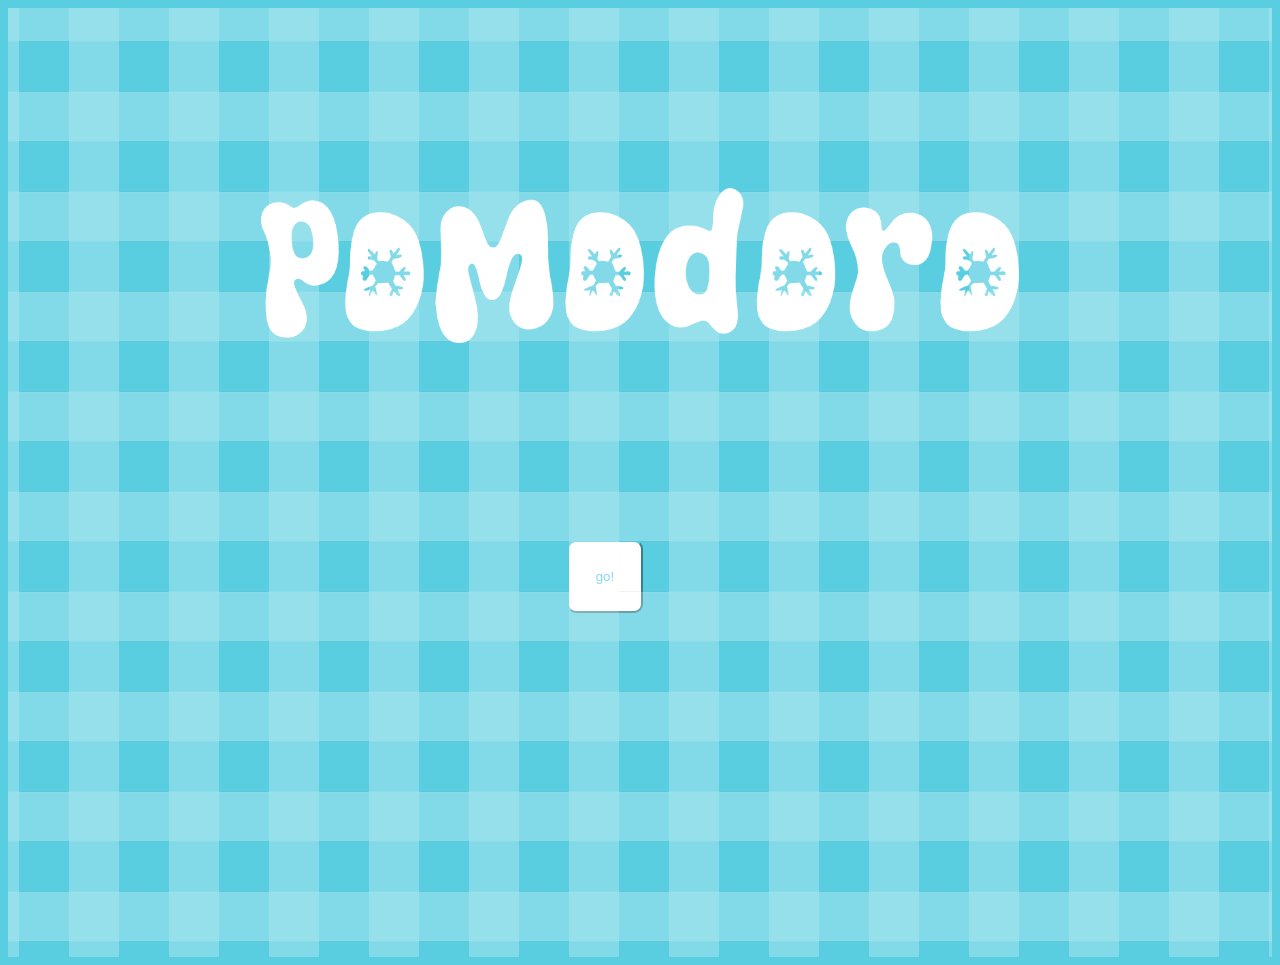
==== index.html @ dfe1a88e "landing page" ====
<!DOCTYPE html>
<html lang="en">
    <head>
        <meta charset="UTF-8">
        <meta name="viewport" content="width=device-width, initial-scale=1.0">
        <link rel="stylesheet" href="style.css">
    </head>

    <body class="landing">
        <div class="wrapper">
            <img src="assets/grid.png" alt="grid overlay" class="grid">
            <img src="assets/pomodoro.png" alt="logo" class="logo">
        </div>
        
        <a href="timer.html">
        <button class="go">go!</button>
        </a>
    </body>
</html>
---- style.css ----
html,body {
    overflow: hidden;
}


.landing{
    background-color: #59cee0
}

.wrapper{
    position: relative;
    display: grid;
    z-index: 1;
    justify-content: center;
}

.grid{
    position: relative;
    max-width: fit-content;
    max-height: auto;
}

.logo{
    position: absolute;
    justify-self: center;
    justify-content: center;
    max-width: 60%;
    top: 20vh;
}

.go{
    background-color: white;
    border-radius: 1vh;
    border-color: #59cee0;
    color: #59cee0;
    padding: 3vh;
    justify-content: center;
    justify-self: center;
    position: absolute;
    top: 60vh;
    left: 42.5em;
}

.timerBody{
    background-color: #59cee0;
}
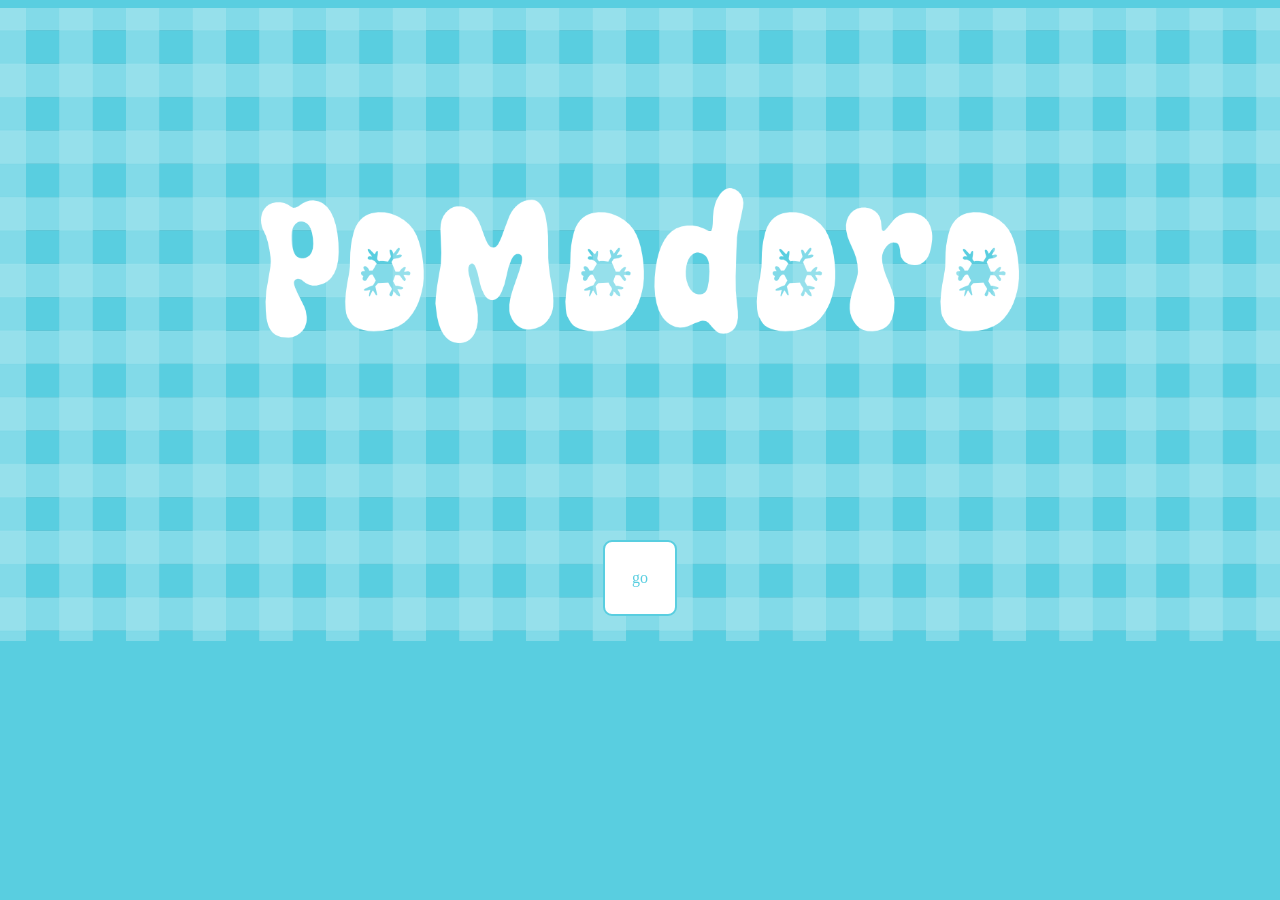
==== commit 813a60c6: "framework" ====
--- a/index.html
+++ b/index.html
@@ -8,12 +8,12 @@
 
     <body class="landing">
         <div class="wrapper">
-            <img src="assets/grid.png" alt="grid overlay" class="grid">
+            <img src="assets/grid.png" class="grid">
             <img src="assets/pomodoro.png" alt="logo" class="logo">
         </div>
         
-        <a href="timer.html">
-        <button class="go">go!</button>
+        <a class="go" href="timer.html">
+            go
         </a>
     </body>
 </html>
--- a/style.css
+++ b/style.css
@@ -1,6 +1,6 @@
-html,body {
+/*html,body {
     overflow: hidden;
-}
+}*/
 
 
 .landing{
@@ -16,8 +16,10 @@
 
 .grid{
     position: relative;
-    max-width: fit-content;
-    max-height: auto;
+    max-width: 100vw;
+    max-height: 200vh;
+    background-size: cover;
+    pointer-events: none;
 }
 
 .logo{
@@ -26,21 +28,122 @@
     justify-content: center;
     max-width: 60%;
     top: 20vh;
+    pointer-events: none;
 }
 
 .go{
+    display: block;
     background-color: white;
     border-radius: 1vh;
-    border-color: #59cee0;
+    border: 2px solid #59cee0;
     color: #59cee0;
+    font: inherit;
+    text-decoration: none;
     padding: 3vh;
     justify-content: center;
     justify-self: center;
     position: absolute;
     top: 60vh;
-    left: 42.5em;
+    left: 50%;
+    transform: translateX(-50%);
+    z-index: 2;
+    cursor: pointer;
 }
 
 .timerBody{
     background-color: #59cee0;
-}+}
+
+.globeContainer{
+    max-width: 80%;
+    height: auto;
+}
+
+.globe{
+    position: absolute;
+    justify-self: center;
+    left: 10vh;
+    top: 10vh;
+    z-index: 2;
+    max-width: 70vh;
+    max-height: auto;
+    display: block;
+}
+
+.timerBlock{
+    background-color: #ffffff;
+    border-radius: 10px;
+    border: 5px solid #00c1df;
+    z-index: 2;
+    position: absolute;
+    justify-self: center;
+    left: 85vh;
+    top: 8vh;
+    height: 28vh;
+    width: 80vh;
+    display: block;
+    align-content: center;
+    text-align: center;
+    font-size: 25vh;
+}
+
+.input{
+    position: absolute;
+    z-index: 2;
+    left: 105vh;
+    top: 40vh;
+}
+
+.input::-webkit-inner-spin-button
+.input::-webkit-outer-spin-button{
+    -webkit-appearance: none;
+    margin: 0;
+}
+
+.input:hover::-webkit-inner-spin-button,
+.input:hover::-webkit-outer-spin-button{
+        -webkit-appearance: none;
+        margin: 0;
+    }
+
+.playlist{
+    max-width: 80vh;
+    height: 40vh;
+    position: absolute;
+    left: 85vh;
+    top: 45vh;
+    z-index: 2;
+}
+
+
+.snowman{
+    scale: 15%;
+    max-width: 25vh;
+    height: 25vh;
+    max-height: 25vh;
+    position: absolute;
+    left: 75vh;
+    top: 60vh;
+    z-index: 2;
+    border-radius: 10px;
+}
+
+.snowmanImg{
+    border-radius: 100px;
+}
+
+.scene{
+    background-color: #ffffff;
+    border-radius: 10px;
+    z-index: 2;
+    position: absolute;
+    justify-self: center;
+    left: 113vh;
+    top: 71vh;
+    height: 24vh;
+    width: 52vh;
+    display: block;
+    align-content: center;
+    text-align: center;
+}
+
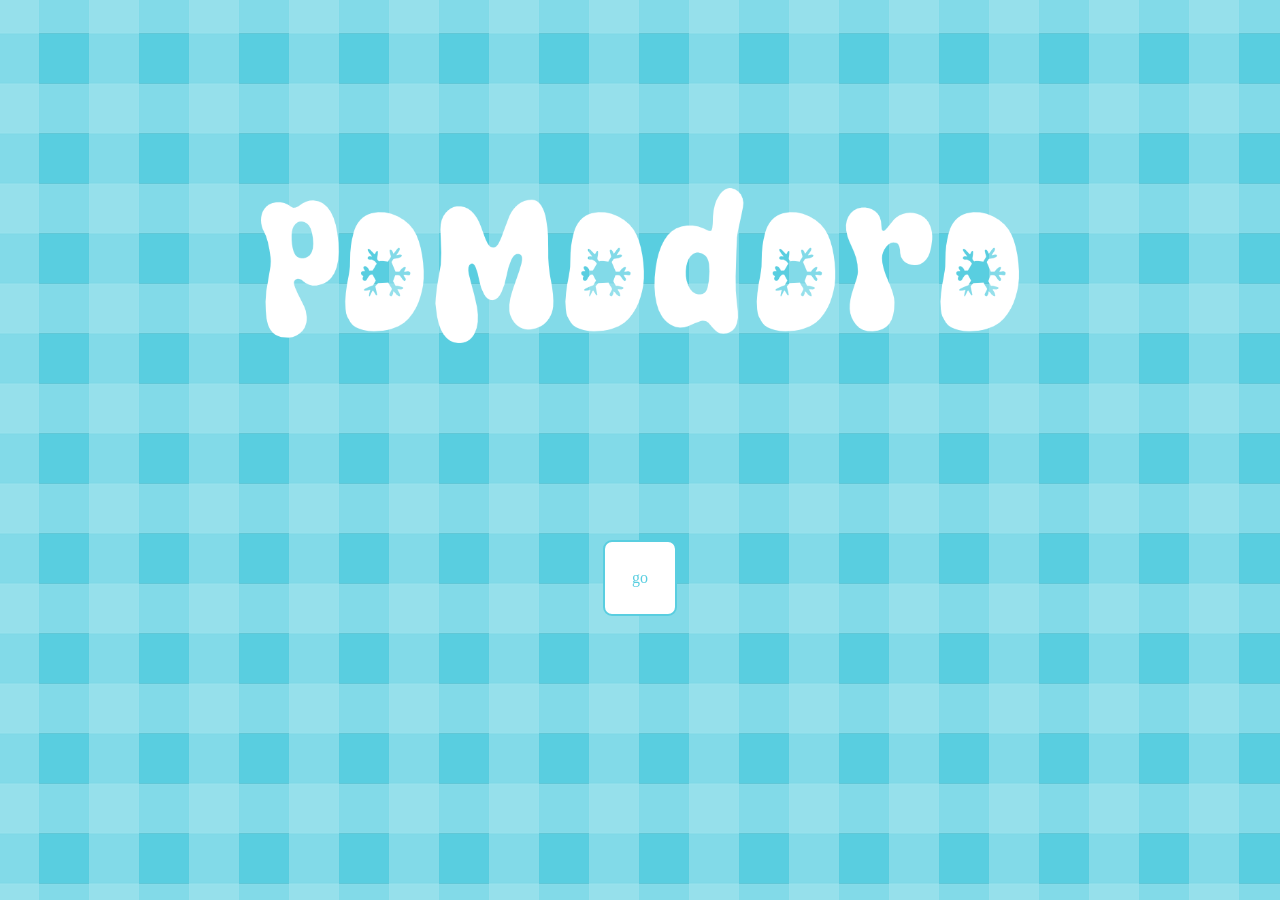
==== commit ea3bbc1c: "javascript" ====
--- a/index.html
+++ b/index.html
@@ -8,7 +8,6 @@
 
     <body class="landing">
         <div class="wrapper">
-            <img src="assets/grid.png" class="grid">
             <img src="assets/pomodoro.png" alt="logo" class="logo">
         </div>
         
--- a/style.css
+++ b/style.css
@@ -1,16 +1,12 @@
-/*html,body {
-    overflow: hidden;
-}*/
-
 
 .landing{
-    background-color: #59cee0
+    background-color: #59cee0;
+    background-image: url(/assets/grid.png)
 }
 
 .wrapper{
     position: relative;
     display: grid;
-    z-index: 1;
     justify-content: center;
 }
 
@@ -46,12 +42,12 @@
     top: 60vh;
     left: 50%;
     transform: translateX(-50%);
-    z-index: 2;
     cursor: pointer;
 }
 
 .timerBody{
     background-color: #59cee0;
+    background-image: url(assets/grid.png);
 }
 
 .globeContainer{
@@ -64,57 +60,89 @@
     justify-self: center;
     left: 10vh;
     top: 10vh;
-    z-index: 2;
     max-width: 70vh;
     max-height: auto;
     display: block;
 }
 
 .timerBlock{
-    background-color: #ffffff;
+    font-family: Tropi Land;
+    background-color: #ffffff79;
     border-radius: 10px;
-    border: 5px solid #00c1df;
-    z-index: 2;
+    border: none;
     position: absolute;
     justify-self: center;
     left: 85vh;
     top: 8vh;
     height: 28vh;
     width: 80vh;
-    display: block;
+    display: flex;
     align-content: center;
     text-align: center;
+    align-items: center;
+    justify-content: center;
     font-size: 25vh;
+    color: #00c1df;
 }
 
 .input{
     position: absolute;
-    z-index: 2;
     left: 105vh;
     top: 40vh;
 }
 
-.input::-webkit-inner-spin-button
-.input::-webkit-outer-spin-button{
-    -webkit-appearance: none;
-    margin: 0;
+.custom-radio{
+    font-family: inherit;
+    cursor: pointer;
+    display: inline-flex;
 }
 
-.input:hover::-webkit-inner-spin-button,
-.input:hover::-webkit-outer-spin-button{
-        -webkit-appearance: none;
-        margin: 0;
-    }
+.custom-radio input[type="radio"]{
+    appearance: none;
+    background-color: #ffffff;
 
+    width: 1em;
+    height: 1em;
+    border-radius: 50%;
+    border: 2px #05cae8;
+
+    display: grid;
+    place-content: center;
+}
+
+.custom-radio input[type="radio"]::before{
+    content: "";
+    width: 0.7em;
+    height: 0.7em;
+    border-radius: 50%;
+    transform: scale(0);
+
+    box-shadow: inset 1em 1em #28cae3;
+}
+
+.custom-radio input[type="radio"]:checked{
+    border-color: #00c1df;
+}
+
+.custom-radio input[type="radio"]:checked::before{
+    transform: scale(1);
+}
+
+.start{
+    border-radius: 20px;
+    border: none;
+    background-color: #ffffff;
+    align-content: center;
+    text-align: center;
+    cursor: pointer;
+}
 .playlist{
     max-width: 80vh;
     height: 40vh;
     position: absolute;
     left: 85vh;
     top: 45vh;
-    z-index: 2;
 }
-
 
 .snowman{
     scale: 15%;
@@ -124,7 +152,6 @@
     position: absolute;
     left: 75vh;
     top: 60vh;
-    z-index: 2;
     border-radius: 10px;
 }
 
@@ -133,9 +160,8 @@
 }
 
 .scene{
-    background-color: #ffffff;
+    background-color: #ffffff79;
     border-radius: 10px;
-    z-index: 2;
     position: absolute;
     justify-self: center;
     left: 113vh;
@@ -145,5 +171,4 @@
     display: block;
     align-content: center;
     text-align: center;
-}
-
+}
